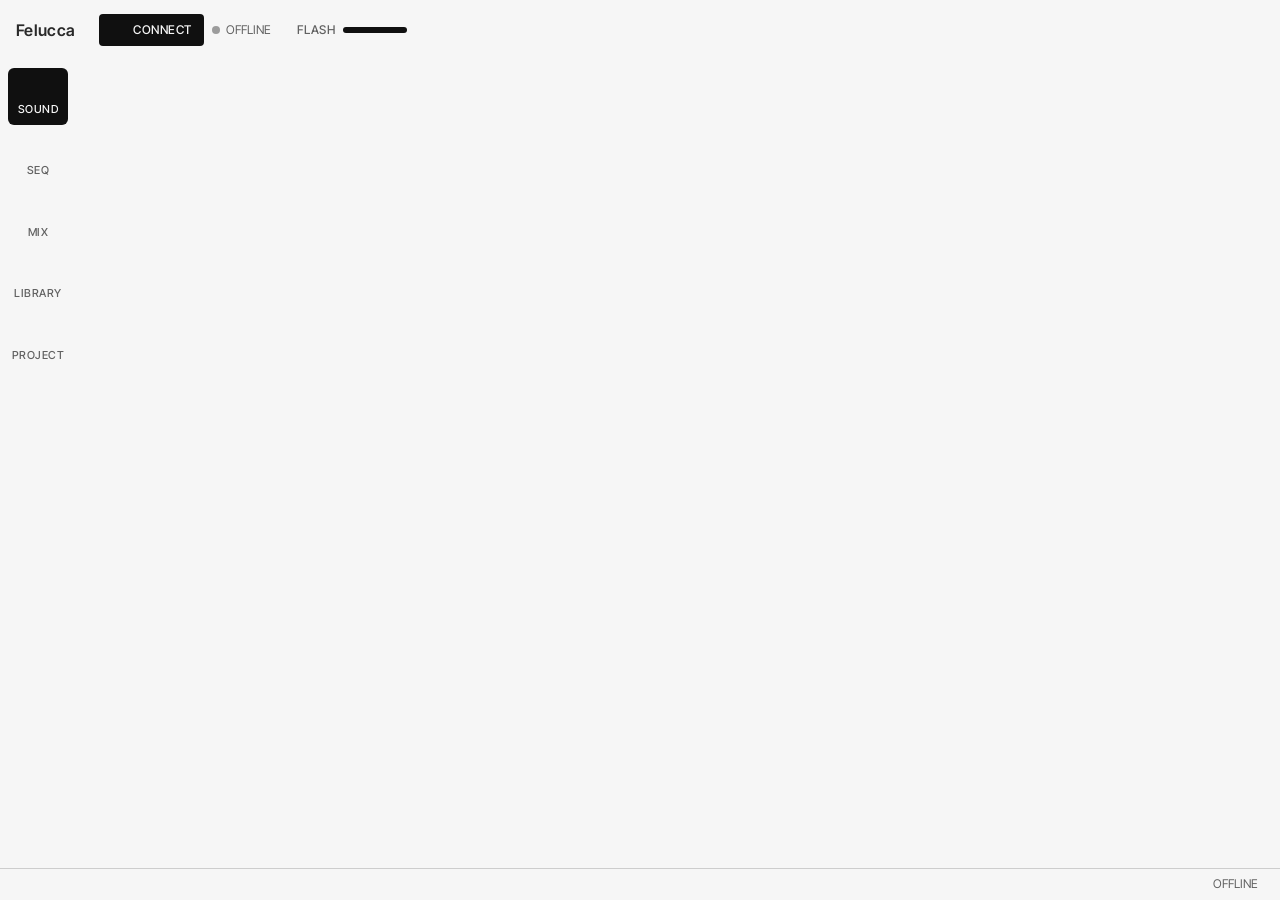
==== app/index.html @ 8b8f18e9 "Felucca Web App: the installer and the editor" ====
<!doctype html>
<!-- SPDX-License-Identifier: GPL-3.0-only
     Copyright (C) 2026 Leo Kuroshita (@kurogedelic), Hügelton Instruments -->
<!-- Felucca editor. ?mock=1: a simulated device (&legacy=1: firmware without live sync). -->
<html lang="en">
<head>
<meta charset="utf-8">
<meta name="viewport" content="width=device-width, initial-scale=1">
<title>Felucca Editor</title>
<link rel="icon" href="data:,">
<link rel="stylesheet" href="tokens.css">
<link rel="stylesheet" href="app.css">
</head>
<body>
<div class="app">
  <header class="top">
    <span class="brand">Felucca</span>
    <div class="conn">
      <button type="button" class="btn primary" id="connect"><span data-i="port_usb_c"></span><span data-t="connect"></span></button>
      <span class="state" id="state"><span class="dot" id="state-dot"></span><span id="state-t"></span></span>
    </div>
    <button type="button" class="store" id="store" aria-haspopup="dialog" hidden>
      <span class="lbl" data-t="flash"></span><span class="bar" aria-hidden="true"><i id="store-bar"></i></span><span id="store-t"></span>
    </button>
    <div class="tracks" role="radiogroup" id="tracks"></div>
    <div class="tools">
      <button type="button" class="iconbtn" id="theme"><span data-i="symbol_eye"></span></button>
      <button type="button" class="iconbtn" id="settings" aria-pressed="false"><span data-i="symbol_cog"></span></button>
    </div>
  </header>

  <nav class="rail" role="tablist" id="rail"></nav>

  <main>
    <section class="screen" id="s-sound" role="tabpanel" aria-labelledby="t-sound"></section>
    <section class="screen" id="s-seq" role="tabpanel" aria-labelledby="t-seq" hidden></section>
    <section class="screen" id="s-mix" role="tabpanel" aria-labelledby="t-mix" hidden></section>
    <section class="screen" id="s-library" role="tabpanel" aria-labelledby="t-library" hidden></section>
    <section class="screen" id="s-project" role="tabpanel" aria-labelledby="t-project" hidden></section>
    <section class="screen" id="s-settings" role="tabpanel" hidden></section>
    <!-- Felucca-mirror (v1.5): the device's screen, hidden until a firmware offers it -->
    <aside class="device-panel" id="device-panel" hidden><canvas id="mirror" width="240" height="240"></canvas></aside>
  </main>

  <footer class="help">
    <span class="grow" id="help" aria-live="polite"></span>
    <button type="button" class="msg" id="msgs"><span data-i="symbol_info_o"></span><span id="msg-t"></span></button>
  </footer>
</div>

<dialog id="confirm" aria-labelledby="cf-t">
  <h3 id="cf-t"></h3>
  <div class="acts"><button type="button" class="btn" id="cf-no" data-t="no"></button><button type="button" class="btn primary" id="cf-yes" data-t="yes"></button></div>
</dialog>
<dialog id="ask" aria-labelledby="ak-t">
  <h3 id="ak-t"></h3>
  <form method="dialog" id="ak-f"><input class="text wide" id="ak-v" type="text" spellcheck="false" maxlength="32" aria-labelledby="ak-t">
  <div class="acts"><button type="button" class="btn" id="ak-no" data-t="cancel"></button><button type="submit" class="btn primary" id="ak-yes" data-t="ok"></button></div></form>
</dialog>
<dialog id="storage" aria-labelledby="sg-t">
  <h3 id="sg-t" data-t="flash"></h3>
  <div class="st-rows" id="sg-rows"></div>
  <div class="acts"><button type="button" class="btn" id="sg-x" data-t="close"></button></div>
</dialog>
<dialog id="log" aria-labelledby="lg-t">
  <h3 id="lg-t" data-t="messages"></h3>
  <ul class="log" id="log-list" aria-live="polite"></ul>
  <div class="acts"><button type="button" class="btn" id="lg-x" data-t="close"></button></div>
</dialog>
<script type="module" src="src/main.js"></script>
</body>
</html>
---- app/tokens.css ----
/* SPDX-License-Identifier: GPL-3.0-only
 * Copyright (C) 2026 Leo Kuroshita (@kurogedelic), Hügelton Instruments */
/* generated by felucca/web/gen_tokens.py from tools/gen_ui_palettes.py (GREY / LIGHT): do not edit */
:root {
  --bg: #080808;
  --surf: #202020;
  --text: #cdcdcd;
  --theme: #eeeeee;
  --accent: #ffffff;
  --mid: #949494;
  --dim: #5a5a5a;
  --line: #292929;
  --sel: #bdbdbd;
  --tint: #202020;
  --raise: #393939;
  --key: #a4a4a4;
  --ink: #080808;
  --rec: #ffffff;
  color-scheme: dark;
}
@media (prefers-color-scheme: light) {
  :root:not([data-theme="dark"]) {
    --bg: #f6f6f6;
    --surf: #e6e6e6;
    --text: #292929;
    --theme: #101010;
    --accent: #000000;
    --mid: #626262;
    --dim: #9c9c9c;
    --line: #cdcdcd;
    --sel: #414141;
    --tint: #dedede;
    --raise: #cdcdcd;
    --key: #525252;
    --ink: #f6f6f6;
    --rec: #000000;
    color-scheme: light;
  }
}
:root[data-theme="light"] {
  --bg: #f6f6f6;
  --surf: #e6e6e6;
  --text: #292929;
  --theme: #101010;
  --accent: #000000;
  --mid: #626262;
  --dim: #9c9c9c;
  --line: #cdcdcd;
  --sel: #414141;
  --tint: #dedede;
  --raise: #cdcdcd;
  --key: #525252;
  --ink: #f6f6f6;
  --rec: #000000;
  color-scheme: light;
}
:root[data-theme="dark"] {
  --bg: #080808;
  --surf: #202020;
  --text: #cdcdcd;
  --theme: #eeeeee;
  --accent: #ffffff;
  --mid: #949494;
  --dim: #5a5a5a;
  --line: #292929;
  --sel: #bdbdbd;
  --tint: #202020;
  --raise: #393939;
  --key: #a4a4a4;
  --ink: #080808;
  --rec: #ffffff;
  color-scheme: dark;
}
---- app/app.css ----
/* SPDX-License-Identifier: GPL-3.0-only
 * Copyright (C) 2026 Leo Kuroshita (@kurogedelic), Hügelton Instruments */
/* Felucca editor: layout and parts. Colours only from tokens.css (the device's palettes, gen_tokens.py). */
@font-face { font-family: "Inter Tight"; src: url("fonts/InterTight-subset.ttf") format("truetype"); font-weight: 100 900; font-display: swap; }
@font-face { font-family: "Fukiai"; src: url("fonts/fukiai.ttf") format("truetype"); font-display: block; }

:root { --k: 1; --r: 6px; --r-s: 4px; --gap: 12px; --rail: 76px; --bar: 32px; --nav: 56px; }
html { font-size: calc(16px * var(--k)); }
* { box-sizing: border-box; }
body {
  margin: 0; background: var(--bg); color: var(--text);
  font: 400 .875rem/1.4 "Inter Tight", "Hiragino Sans", "Noto Sans JP", system-ui, sans-serif;
  font-feature-settings: "tnum"; -webkit-font-smoothing: antialiased;
}
button, input, select { font: inherit; color: inherit; }
html:not(.fk) .ic { visibility: hidden; }
.ic { font-family: "Fukiai"; font-weight: 400; font-style: normal; line-height: 1; display: inline-block; width: 1em; text-align: center; speak: never; }
.lbl { font-size: .75rem; font-weight: 500; letter-spacing: .04em; text-transform: uppercase; color: var(--mid); }
:focus-visible { outline: 2px solid var(--accent); outline-offset: 2px; }
@media (prefers-reduced-motion: reduce) { * { transition: none !important; } }

/* ---- shell ---- */
.app { display: grid; grid-template-columns: var(--rail) minmax(0, 1fr); grid-template-rows: auto 1fr var(--bar); min-height: 100vh; }
.top { grid-column: 1 / -1; display: flex; align-items: center; gap: 16px; padding: 10px 16px; position: sticky; top: 0; z-index: 5; background: var(--bg); }
.brand { font-size: 1rem; font-weight: 600; letter-spacing: .02em; color: var(--text); margin-right: 8px; }
.conn { display: flex; align-items: center; gap: 8px; }
.btn { display: inline-flex; align-items: center; gap: 6px; min-height: 32px; padding: 0 12px; border: 0; border-radius: var(--r-s); background: var(--raise); color: var(--text); cursor: pointer; font-size: .75rem; font-weight: 500; letter-spacing: .04em; text-transform: uppercase; }
.btn:hover { background: var(--key); color: var(--ink); }
.btn.primary { background: var(--theme); color: var(--ink); }
.btn .ic { font-size: 1rem; }
.state { display: flex; align-items: center; gap: 6px; color: var(--mid); font-size: .75rem; }
.dot { width: 8px; height: 8px; border-radius: 50%; background: var(--theme); }
.tracks { display: flex; gap: 4px; margin-left: auto; }
.store { display: flex; align-items: center; gap: 8px; min-height: 32px; padding: 0 10px; border: 0; border-radius: var(--r-s); background: transparent; cursor: pointer; color: var(--text); font-size: .8125rem; }
.store:hover { background: var(--surf); }
.store .bar { width: 64px; height: 6px; border-radius: 3px; background: var(--raise); overflow: hidden; display: block; }
.store .bar i { display: block; height: 100%; background: var(--theme); }
.store.low .bar i { background: var(--accent); }
.st-rows { display: grid; gap: 10px; margin: 0 0 16px; }
.st-row { display: grid; grid-template-columns: 1fr auto; gap: 4px 12px; align-items: center; }
.st-row .meter { grid-column: 1 / -1; }
.st-row span:nth-child(2) { color: var(--theme); font-weight: 500; }
.trk { width: 44px; height: 44px; border: 0; border-radius: var(--r-s); background: transparent; cursor: pointer; display: grid; place-items: center; padding: 0; }
.cush { width: 28px; height: 28px; border-radius: 7px; background: var(--mid); color: var(--bg); display: grid; place-items: center; font-size: 1rem; font-weight: 600; line-height: 1; }
.trk:hover .cush { background: var(--text); }
.trk[aria-checked="true"] .cush { background: var(--accent); }
.tools { display: flex; gap: 4px; }
.iconbtn { width: 40px; height: 40px; border: 0; border-radius: var(--r-s); background: transparent; color: var(--mid); cursor: pointer; font-size: 1.25rem; display: grid; place-items: center; }
.iconbtn:hover { color: var(--text); background: var(--surf); }
.iconbtn[aria-pressed="true"] { background: var(--theme); color: var(--ink); }

nav.rail { grid-row: 2; display: flex; flex-direction: column; gap: 4px; padding: 8px; position: sticky; top: 60px; align-self: start; }
.place { display: flex; flex-direction: column; align-items: center; gap: 4px; padding: 10px 0 8px; border: 0; border-radius: var(--r); background: transparent; color: var(--mid); cursor: pointer; }
.place .ic { font-size: 1.25rem; }
.place span:last-child { font-size: .6875rem; font-weight: 500; letter-spacing: .04em; }
.place:hover { color: var(--text); }
.place[aria-selected="true"] { background: var(--theme); color: var(--ink); }

main { grid-row: 2; padding: 4px 16px 24px 4px; min-width: 0; }
.screen[hidden] { display: none; }
.grid { display: grid; grid-template-columns: repeat(auto-fill, minmax(min(100%, 300px), 1fr)); gap: var(--gap); align-items: start; }
.card { background: var(--surf); border-radius: var(--r); padding: 12px; min-width: 0; }
.card h2 { display: flex; align-items: center; gap: 8px; margin: 0 0 10px; font-size: .75rem; font-weight: 600; letter-spacing: .06em; text-transform: uppercase; color: var(--mid); }
.card h2 .ic { font-size: 1rem; }
.card h2 .aside { margin-left: auto; font-weight: 500; color: var(--mid); letter-spacing: .04em; }
.wide { grid-column: 1 / -1; }

/* ---- the gauge row: value left, label right, fill from the left (one parameter = one row) ---- */
.rows { display: flex; flex-direction: column; gap: 4px; }
.gauge { position: relative; height: 34px; border-radius: var(--r-s); background: var(--bg); overflow: hidden; --p: 50%; }
.gauge .fill { position: absolute; inset: 0 auto 0 0; width: var(--p); background: color-mix(in srgb, var(--theme) 14%, var(--bg)); border-right: 2px solid var(--theme); pointer-events: none; }
.gauge.bip .fill { left: min(50%, var(--p)); width: calc(max(50%, var(--p)) - min(50%, var(--p))); border-right: 0; }
.gauge.bip::after { content: ""; position: absolute; left: 50%; top: 6px; bottom: 6px; width: 1px; background: var(--dim); pointer-events: none; }
.gauge .v { position: absolute; left: 10px; top: 0; bottom: 0; display: flex; align-items: center; gap: 3px; font-size: 1rem; font-weight: 500; color: var(--theme); pointer-events: none; }
.gauge .v small { font-size: .75rem; font-weight: 400; color: var(--mid); }
.gauge .l { position: absolute; right: 10px; top: 0; bottom: 0; display: flex; align-items: center; gap: 6px; pointer-events: none; }
.gauge .l .ic { font-size: .875rem; color: var(--mid); }
.gauge input { position: absolute; inset: 0; width: 100%; height: 100%; margin: 0; opacity: 0; cursor: ew-resize; }
.gauge:has(input:focus-visible) { outline: 2px solid var(--accent); outline-offset: 1px; }
.gauge.hot .fill { border-right-color: var(--accent); }
.gauge.hot .v, .gauge.hot .l .lbl, .gauge.hot .l .ic { color: var(--accent); }
.gauge.off .v { color: var(--dim); }

/* enumerations: a row of cells, the chosen one filled */
.cells { display: grid; grid-auto-flow: column; grid-auto-columns: 1fr; gap: 2px; padding: 2px; background: var(--bg); border-radius: var(--r-s); }
.cell { min-height: 30px; border: 0; border-radius: 3px; background: transparent; color: var(--mid); cursor: pointer; font-size: .75rem; font-weight: 500; letter-spacing: .04em; display: flex; align-items: center; justify-content: center; gap: 4px; }
.cell .ic { font-size: 1rem; }
.cell:hover { color: var(--text); }
.cell[aria-checked="true"] { background: var(--theme); color: var(--ink); }
.enum { display: grid; gap: 4px; }
.enum .lbl { display: flex; justify-content: space-between; }

/* visualisations: drawn with the engine's own maths on the device; here SVG on BG */
.viz { display: block; width: 100%; height: 88px; background: var(--bg); border-radius: var(--r-s); margin-bottom: 8px; }
.viz .base { stroke: var(--raise); stroke-width: 1; }
.viz .curve { fill: none; stroke: var(--theme); stroke-width: 2; stroke-linejoin: round; }
.viz .area { fill: color-mix(in srgb, var(--theme) 10%, transparent); }
.viz .knee { fill: var(--accent); }

/* ---- SOUND: the voice header ---- */
.voice { display: grid; grid-template-columns: auto 1fr auto; gap: 16px; align-items: center; }
.voice .eng { font-size: 2.5rem; color: var(--theme); width: 56px; height: 56px; display: grid; place-items: center; background: var(--bg); border-radius: var(--r); }
.voice .name { font-size: 1.75rem; font-weight: 600; line-height: 1.1; color: var(--text); }
.voice .meta { display: flex; gap: 12px; align-items: center; margin-top: 4px; }
.voice .meta b { font-weight: 500; color: var(--theme); }
.voice .acts { display: flex; gap: 6px; flex-wrap: wrap; justify-content: flex-end; }
.pages { margin-bottom: 8px; }

/* ---- SEQ ---- */
.steps { display: grid; grid-template-columns: repeat(16, 1fr); gap: 4px; }
.step { position: relative; aspect-ratio: 3 / 4; min-height: 44px; border: 0; border-radius: var(--r-s); background: var(--bg); color: var(--dim); cursor: pointer; display: flex; flex-direction: column; justify-content: flex-end; align-items: center; padding: 0 0 6px; font-size: .6875rem; font-weight: 500; }
.step:nth-child(4n+1)::before { content: ""; position: absolute; top: 4px; left: 50%; width: 4px; height: 4px; margin-left: -2px; border-radius: 50%; background: var(--dim); }
.step.on { background: var(--theme); color: var(--ink); }
.step.on.acc { background: var(--accent); }
.step.tie { background: color-mix(in srgb, var(--theme) 45%, var(--bg)); color: var(--ink); }
.step.play { box-shadow: inset 0 -3px 0 var(--text); }
.step[aria-current="true"] { outline: 2px solid var(--accent); outline-offset: 2px; }
.step .acc-m { position: absolute; top: 4px; right: 5px; font-size: .625rem; }
.bankbar { display: flex; gap: 8px; align-items: center; margin-bottom: 10px; }
.bankbar .cells { width: 220px; }
.lanes { display: grid; grid-template-columns: 52px repeat(16, 1fr); gap: 3px 4px; align-items: center; }
.lane-n { font-size: .6875rem; font-weight: 500; letter-spacing: .04em; color: var(--mid); }
.lane-n.sel { color: var(--accent); }
.hit { height: 22px; border: 0; border-radius: 3px; background: var(--bg); cursor: pointer; padding: 0; position: relative; }
.hit::after { content: ""; position: absolute; left: 50%; top: 50%; width: 3px; height: 3px; margin: -1.5px; border-radius: 50%; background: var(--dim); }
.hit.beat::after { background: var(--mid); }
.hit.on { background: var(--theme); }
.hit.on.acc { background: var(--accent); }
.hit.on::after { display: none; }
.lanes .ph { height: 3px; border-radius: 2px; }
.lanes .ph.at { background: var(--text); }

/* ---- MIX: four strips, as on the device ---- */
.mixer { display: grid; grid-template-columns: repeat(4, 1fr); gap: var(--gap); }
.strip { background: var(--surf); border-radius: var(--r); padding: 12px; display: grid; grid-template-rows: auto auto 1fr auto auto; gap: 10px; justify-items: center; min-width: 0; }
.strip .cush { width: 36px; height: 36px; border-radius: 9px; font-size: 1.25rem; }
.strip.sel .cush { background: var(--accent); }
.strip .snd { font-size: .75rem; color: var(--mid); text-align: center; max-width: 100%; overflow: hidden; text-overflow: ellipsis; white-space: nowrap; }
.strip.sel .snd { color: var(--text); }
.fader { position: relative; width: 44px; height: 200px; --p: 70%; }
.fader .slot { position: absolute; left: 50%; top: 0; bottom: 0; width: 6px; margin-left: -3px; border-radius: 3px; background: var(--raise); }
.fader .lvl { position: absolute; left: 50%; bottom: 0; width: 6px; margin-left: -3px; height: var(--p); border-radius: 3px; background: var(--theme); }
.fader .cap { position: absolute; left: 50%; bottom: calc(var(--p) - 5px); width: 28px; height: 10px; margin-left: -14px; border-radius: 5px; background: var(--text); }
.strip.sel .fader .cap { background: var(--accent); }
.strip.muted .fader .lvl, .strip.muted .fader .cap { background: var(--dim); }
.fader input { position: absolute; inset: 0; opacity: 0; writing-mode: vertical-lr; direction: rtl; width: 100%; height: 100%; margin: 0; cursor: ns-resize; }
.fader:has(input:focus-visible) { outline: 2px solid var(--accent); outline-offset: 4px; border-radius: 4px; }
.strip .lv { font-size: 1rem; font-weight: 500; color: var(--theme); }
.chip { min-height: 28px; padding: 0 10px; border: 0; border-radius: var(--r-s); background: var(--raise); color: var(--text); cursor: pointer; font-size: .6875rem; font-weight: 600; letter-spacing: .06em; }
.chip[aria-pressed="true"] { background: var(--text); color: var(--ink); }
.chip.rec { background: var(--rec); color: var(--ink); cursor: default; }
.strip .gauge { width: 100%; height: 30px; }

/* ---- lists (LIBRARY, PROJECT) ---- */
.list { display: flex; flex-direction: column; gap: 2px; margin: 0; padding: 0; list-style: none; }
.item { display: grid; grid-template-columns: 52px 1fr auto; align-items: center; gap: 8px; min-height: 36px; padding: 0 10px; border-radius: var(--r-s); cursor: pointer; }
.item:hover { background: var(--raise); }
.item[aria-selected="true"] { background: var(--theme); color: var(--ink); }
.item[aria-selected="true"] .tag, .item[aria-selected="true"] .star { color: var(--ink); }
.item .tag { font-size: .6875rem; font-weight: 500; letter-spacing: .04em; color: var(--mid); }
.item .star { color: var(--accent); }
.search { width: 100%; min-height: 36px; padding: 0 10px; border: 0; border-radius: var(--r-s); background: var(--bg); color: var(--text); margin-bottom: 8px; }
.search::placeholder { color: var(--mid); }
.slots { display: grid; grid-template-columns: repeat(4, 1fr); gap: 8px; }
.slot { background: var(--bg); border-radius: var(--r-s); padding: 12px; display: grid; gap: 8px; }
.slot .big { font-size: 1.75rem; font-weight: 600; color: var(--theme); }
.slot.empty .big { color: var(--mid); font-weight: 400; }
.slot .acts { display: flex; gap: 4px; }
.kv { display: grid; grid-template-columns: auto 1fr; gap: 6px 16px; margin: 0; }
.kv dt { font-size: .75rem; font-weight: 500; letter-spacing: .04em; text-transform: uppercase; color: var(--mid); }
.kv dd { margin: 0; color: var(--text); }
.wave { display: block; width: 100%; height: 72px; background: var(--bg); border-radius: var(--r-s); }
.wave .w { fill: var(--theme); }
.wave .out { fill: color-mix(in srgb, var(--bg) 65%, transparent); }
.wave .h { fill: var(--accent); }
.meter { height: 6px; border-radius: 3px; background: var(--raise); overflow: hidden; }
.meter i { display: block; height: 100%; width: 62%; background: var(--theme); }

/* ---- help bar (one line, bottom) and the message log ---- */
.help { grid-column: 1 / -1; grid-row: 3; position: sticky; bottom: 0; display: flex; align-items: center; gap: 12px; padding: 0 16px; background: var(--bg); border-top: 1px solid var(--line); font-size: .75rem; color: var(--mid); z-index: 5; }
.help b { color: var(--text); font-weight: 500; letter-spacing: .04em; text-transform: uppercase; }
.help .msg { margin-left: auto; display: flex; align-items: center; gap: 6px; border: 0; background: transparent; cursor: pointer; color: var(--mid); font-size: .75rem; }
.help .msg:hover { color: var(--text); }
.help .grow { overflow: hidden; text-overflow: ellipsis; white-space: nowrap; }

dialog { border: 0; border-radius: var(--r); background: var(--surf); color: var(--text); padding: 20px; max-width: min(420px, calc(100vw - 32px)); }
dialog::backdrop { background: color-mix(in srgb, var(--bg) 70%, transparent); }
dialog h3 { margin: 0 0 18px; font-size: 1rem; font-weight: 600; letter-spacing: .02em; }
dialog p { margin: 0 0 18px; color: var(--mid); }
dialog .acts { display: flex; gap: 8px; justify-content: flex-end; }
.log { margin: 0; padding: 0; list-style: none; display: grid; gap: 6px; font-size: .8125rem; max-height: 50vh; overflow: auto; }
.log li { display: grid; grid-template-columns: 56px 1fr; gap: 8px; }
.log time { color: var(--mid); }
.log .warn { color: var(--accent); }

/* ---- narrow ---- */
@media (max-width: 900px) {
  .mixer { grid-template-columns: repeat(2, 1fr); }
  .slots { grid-template-columns: repeat(2, 1fr); }
}
@media (max-width: 640px) {
  .app { grid-template-columns: minmax(0, 1fr); grid-template-rows: auto 1fr var(--bar); padding-bottom: calc(var(--nav) + env(safe-area-inset-bottom)); }
  .top { flex-wrap: wrap; gap: 8px; padding: 8px 12px; }
  .top .state { display: none; }
  .brand { display: none; }
  .tools .iconbtn { width: 36px; }
  .store { padding: 0 4px; margin-left: auto; }
  .store .lbl { display: none; }
  .store .bar { width: 40px; }
  .tracks { order: 3; flex: 1 0 100%; min-width: 0; margin: 0; }
  .trk { flex: 1; min-width: 0; }
  nav.rail { position: fixed; left: 0; right: 0; bottom: 0; top: auto; height: calc(var(--nav) + env(safe-area-inset-bottom)); flex-direction: row; gap: 2px; padding: 4px 6px env(safe-area-inset-bottom); background: var(--bg); border-top: 1px solid var(--line); z-index: 6; }
  .place { flex: 1; min-width: 0; padding: 6px 0; }
  .place span:last-child { font-size: .625rem; }
  main { grid-row: 2; padding: 4px 12px 16px; }
  .help { grid-row: 3; bottom: calc(var(--nav) + env(safe-area-inset-bottom)); padding: 0 12px; }
  .help .msg { display: none; }
  .voice { grid-template-columns: auto 1fr; }
  .voice .acts { grid-column: 1 / -1; justify-content: flex-start; }
  .steps { grid-template-columns: repeat(8, 1fr); }
  .lanes.n8 { grid-template-columns: 44px repeat(8, minmax(0, 1fr)); gap: 4px; }
  .lanes .lane-n { font-size: .625rem; }
  .hit { height: 32px; }
  .steps-mini.n8 { grid-template-columns: repeat(8, 1fr); }
  .mixer { gap: 8px; }
  .fader { height: 150px; }
}

/* ---- the app (beyond the preview) ---- */
.dot.off { background: var(--dim); }
.msg.warn, .msg.warn .ic { color: var(--accent); }
.voice .eng { font-size: 2.5rem; }
.voice .who { min-width: 0; }
.voice .name { overflow: hidden; text-overflow: ellipsis; white-space: nowrap; }
.voice .meta { flex-wrap: wrap; }
.pick { position: relative; display: inline-flex; align-items: center; gap: 6px; min-height: 32px; padding: 0 8px; margin-left: -8px; border-radius: var(--r-s); cursor: pointer; }
.pick:hover { background: var(--raise); }
.pick:has(select:focus-visible) { outline: 2px solid var(--accent); outline-offset: 1px; }
.pick select, .gauge.choice select { position: absolute; inset: 0; width: 100%; height: 100%; opacity: 0; cursor: pointer; font-size: 1rem; }
.gauge.choice:has(select:focus-visible) { outline: 2px solid var(--accent); outline-offset: 1px; }
.gauge.choice::after { content: ""; position: absolute; right: 0; top: 0; bottom: 0; width: 3px; background: var(--raise); pointer-events: none; }
.gauge.pulse .fill { animation: pulse .5s ease-out; }
.gauge.choice.pulse { animation: pulse-bg .5s ease-out; }
@keyframes pulse { from { border-right-color: var(--accent); background: color-mix(in srgb, var(--accent) 22%, var(--bg)); } }
@keyframes pulse-bg { from { background: color-mix(in srgb, var(--accent) 22%, var(--bg)); } }
@media (prefers-reduced-motion: reduce) { .gauge.pulse .fill, .gauge.choice.pulse { animation: none; } }
.modrow { display: grid; grid-template-columns: 20px 1fr 1fr; gap: 4px; align-items: center; }
.modrow .n { font-size: .75rem; font-weight: 600; color: var(--mid); text-align: center; }
.modrow > :nth-child(4) { grid-column: 2 / -1; }
.links { display: flex; flex-wrap: wrap; gap: 6px; margin-top: 12px; }
.links .btn { text-decoration: none; }
.enum + .enum { margin-top: 8px; }
.enum { display: grid; gap: 4px; }
.device-panel canvas { width: 480px; height: 480px; image-rendering: pixelated; }

/* ---- SEQ ---- */
.bankbar { flex-wrap: wrap; }
.bankbar .banks .cells { width: auto; min-width: 200px; }
.bankbar .mode .cells { width: 120px; }
.bankbar .spacer { flex: 1; }
.step { justify-content: space-between; padding: 5px 0 6px; }
.step .k { font-size: .625rem; font-weight: 500; color: var(--mid); }
.step.on .k, .step.tie .k { color: var(--ink); }
.step .x { font-size: .75rem; font-weight: 600; }
.step .ch { position: absolute; top: 18px; left: 0; right: 0; text-align: center; font-size: .5625rem; font-weight: 500; }
.step .sl { position: absolute; bottom: 1px; right: 4px; font-size: .75rem; }
.step.out { opacity: .45; }
.step:nth-child(4n+1)::before { display: none; }
.step[aria-current="true"]:not(:focus-visible) { outline: 2px solid var(--text); outline-offset: 2px; }
.lanes .col { font-size: .625rem; font-weight: 500; color: var(--mid); text-align: center; }
.lanes .col.at { color: var(--accent); }
.hit.out { opacity: .45; }
.hit.cur:not(.on) { background: var(--raise); }
.field { display: grid; gap: 4px; }
input.text { min-height: 34px; padding: 0 10px; border: 0; border-radius: var(--r-s); background: var(--bg); color: var(--theme); font-size: 1rem; font-weight: 500; letter-spacing: .02em; }
input.text::placeholder { color: var(--mid); }
input.text.bad { box-shadow: inset 0 -2px 0 var(--accent); }
.chips { display: flex; gap: 4px; }
.chips .chip { flex: 1; min-height: 34px; }
.evrow { display: grid; grid-template-columns: 1fr auto; gap: 4px; align-items: center; }
.addrow { display: grid; grid-template-columns: 1fr auto; gap: 6px; align-items: center; }
.pick.sel { margin: 0; min-height: 34px; background: var(--bg); padding: 0 10px; }
.steps-mini { display: grid; grid-template-columns: repeat(16, 1fr); gap: 3px; }
.steps-mini span { height: 6px; border-radius: 2px; background: var(--raise); }
.steps-mini span.on { background: var(--theme); }
.steps-mini span.at { outline: 1px solid var(--accent); outline-offset: 1px; }
.card .acts { display: flex; gap: 6px; justify-content: flex-end; }

/* ---- MIX ---- */
.strip { grid-template-rows: auto auto 1fr auto auto auto auto; }
.strip .head { display: flex; align-items: center; gap: 6px; min-height: 44px; }
.cushbtn { border: 0; padding: 4px; background: transparent; border-radius: var(--r-s); cursor: pointer; }
.cushbtn:hover .cush { background: var(--text); }
.strip.sel .cushbtn .cush { background: var(--accent); }
.strip .lv { display: flex; align-items: baseline; gap: 3px; }
.strip .lv small { font-size: .75rem; font-weight: 400; color: var(--mid); }
.strip > .chip { display: inline-flex; align-items: center; gap: 4px; min-height: 32px; }
.strip .gauge { width: 100%; }
.strip .gauge .l .lbl { font-size: .6875rem; }
.strip.muted .snd { color: var(--dim); }

/* ---- LIBRARY ---- */
.list { max-height: 420px; overflow: auto; }
.item { grid-template-columns: 56px minmax(0, 1fr) auto; }
.item .nm { display: flex; align-items: center; gap: 6px; min-width: 0; overflow: hidden; text-overflow: ellipsis; white-space: nowrap; }
.item .nm .ic { color: var(--mid); }
.item[aria-selected="true"] .nm .ic { color: var(--ink); }
.item.dim .nm { color: var(--mid); }
.item.over, .droplist.over { outline: 2px dashed var(--accent); outline-offset: -2px; }
.item:focus-visible { outline: 2px solid var(--accent); outline-offset: -2px; }
.rowacts { display: flex; gap: 2px; }
.iconbtn.sm { width: 32px; height: 32px; font-size: 1rem; }
.item[aria-selected="true"] .iconbtn { color: var(--ink); }
.star.on { color: var(--accent); }
.filters { display: grid; grid-template-columns: repeat(3, minmax(0, 1fr)); gap: 4px; margin-bottom: 8px; }
.filters .pick b { overflow: hidden; text-overflow: ellipsis; white-space: nowrap; }
.card > .enum { margin-bottom: 8px; }
.acts.wrap { flex-wrap: wrap; justify-content: flex-start; margin-top: 8px; }
input.text.wide { width: 100%; margin-bottom: 16px; }

/* ---- SAMPLES ---- */
.subtabs { max-width: 320px; margin-bottom: var(--gap); }
.grid.samples { grid-template-columns: repeat(auto-fill, minmax(min(100%, 420px), 1fr)); }
.slothead { display: flex; align-items: center; gap: 10px; margin-bottom: 8px; }
.slothead b { color: var(--theme); font-weight: 600; font-size: 1rem; }
.slothead .btn { margin-left: auto; }
.btn.sm { min-height: 32px; padding: 0 10px; }
.draft { display: grid; gap: 8px; margin-top: 12px; }
.drafthead { display: flex; align-items: center; gap: 10px; flex-wrap: wrap; }
.lbl.over { color: var(--accent); }
.reclevel { width: 80px; height: 6px; border-radius: 3px; background: var(--raise); overflow: hidden; }
.reclevel i { display: block; height: 100%; width: 0; background: var(--rec); }
.btn.recon { background: var(--rec); color: var(--ink); }
.zone { display: grid; gap: 6px; padding: 8px; background: var(--bg); border-radius: var(--r-s); }
.zhead { display: flex; align-items: center; gap: 10px; flex-wrap: wrap; }
.zhead .nm { font-weight: 500; overflow: hidden; text-overflow: ellipsis; white-space: nowrap; max-width: 12em; }
.zhead .rowacts { margin-left: auto; }
.field.sm { display: inline-flex; align-items: center; gap: 6px; }
input.text.root { width: 4.5em; min-height: 32px; }
input.text.num { width: 6.5em; min-height: 32px; background: var(--surf); }
.trim { display: block; width: 100%; height: 72px; border-radius: 3px; touch-action: none; cursor: ew-resize; }
.trimnums { display: flex; gap: 12px; flex-wrap: wrap; }
.zone input.text { background: var(--surf); }
.card.over { outline: 2px dashed var(--accent); outline-offset: -2px; }

/* ---- PROJECT ---- */
.songrow { display: grid; grid-template-columns: 20px minmax(0, 1fr) minmax(0, 1fr) auto; gap: 6px; align-items: center; }
.songrow .n { font-size: .75rem; font-weight: 600; color: var(--mid); text-align: center; }
.songrow.at .n { color: var(--accent); }
.songrow.at .pick b { color: var(--accent); }
.slot .acts { flex-wrap: wrap; }
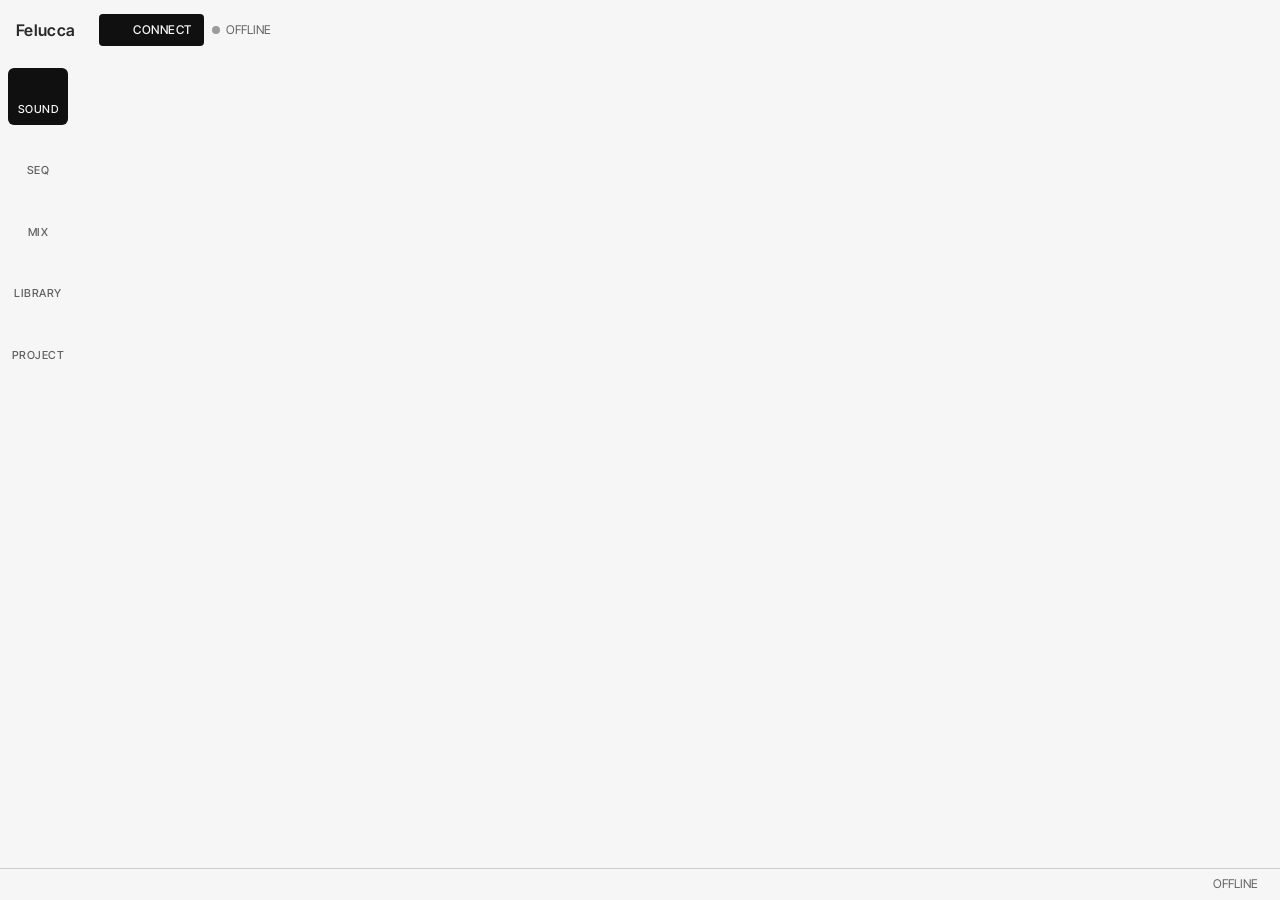
==== commit 1beec02b: "Editor: the mixer's level as a gauge row stood up; installer and classic editor links, the FM-1 note" ====
--- a/app/index.html
+++ b/app/index.html
@@ -24,6 +24,7 @@
     </button>
     <div class="tracks" role="radiogroup" id="tracks"></div>
     <div class="tools">
+      <a class="iconbtn" id="installer" href="../installer/"><span data-i="symbol_upload"></span></a>
       <button type="button" class="iconbtn" id="theme"><span data-i="symbol_eye"></span></button>
       <button type="button" class="iconbtn" id="settings" aria-pressed="false"><span data-i="symbol_cog"></span></button>
     </div>
--- a/app/app.css
+++ b/app/app.css
@@ -7,6 +7,7 @@
 :root { --k: 1; --r: 6px; --r-s: 4px; --gap: 12px; --rail: 76px; --bar: 32px; --nav: 56px; }
 html { font-size: calc(16px * var(--k)); }
 * { box-sizing: border-box; }
+[hidden] { display: none !important; }      /* (over any display a class sets) */
 body {
   margin: 0; background: var(--bg); color: var(--text);
   font: 400 .875rem/1.4 "Inter Tight", "Hiragino Sans", "Noto Sans JP", system-ui, sans-serif;
@@ -137,14 +138,6 @@
 .strip.sel .cush { background: var(--accent); }
 .strip .snd { font-size: .75rem; color: var(--mid); text-align: center; max-width: 100%; overflow: hidden; text-overflow: ellipsis; white-space: nowrap; }
 .strip.sel .snd { color: var(--text); }
-.fader { position: relative; width: 44px; height: 200px; --p: 70%; }
-.fader .slot { position: absolute; left: 50%; top: 0; bottom: 0; width: 6px; margin-left: -3px; border-radius: 3px; background: var(--raise); }
-.fader .lvl { position: absolute; left: 50%; bottom: 0; width: 6px; margin-left: -3px; height: var(--p); border-radius: 3px; background: var(--theme); }
-.fader .cap { position: absolute; left: 50%; bottom: calc(var(--p) - 5px); width: 28px; height: 10px; margin-left: -14px; border-radius: 5px; background: var(--text); }
-.strip.sel .fader .cap { background: var(--accent); }
-.strip.muted .fader .lvl, .strip.muted .fader .cap { background: var(--dim); }
-.fader input { position: absolute; inset: 0; opacity: 0; writing-mode: vertical-lr; direction: rtl; width: 100%; height: 100%; margin: 0; cursor: ns-resize; }
-.fader:has(input:focus-visible) { outline: 2px solid var(--accent); outline-offset: 4px; border-radius: 4px; }
 .strip .lv { font-size: 1rem; font-weight: 500; color: var(--theme); }
 .chip { min-height: 28px; padding: 0 10px; border: 0; border-radius: var(--r-s); background: var(--raise); color: var(--text); cursor: pointer; font-size: .6875rem; font-weight: 600; letter-spacing: .06em; }
 .chip[aria-pressed="true"] { background: var(--text); color: var(--ink); }
@@ -223,7 +216,6 @@
   .hit { height: 32px; }
   .steps-mini.n8 { grid-template-columns: repeat(8, 1fr); }
   .mixer { gap: 8px; }
-  .fader { height: 150px; }
 }
 
 /* ---- the app (beyond the preview) ---- */
@@ -349,3 +341,29 @@
 .songrow.at .n { color: var(--accent); }
 .songrow.at .pick b { color: var(--accent); }
 .slot .acts { flex-wrap: wrap; }
+
+/* ---- 6-OP ---- */
+.card h3.sub { margin: 12px 0 6px; font-size: .6875rem; font-weight: 600; letter-spacing: .06em; color: var(--mid); }
+.rows.two { display: grid; grid-template-columns: 1fr 1fr; gap: 4px; }
+.opcells { margin-bottom: 10px; }
+.opcells .cells { grid-auto-columns: minmax(0, 1fr); }
+.opgrid { display: grid; grid-template-columns: repeat(auto-fit, minmax(min(100%, 300px), 1fr)); gap: var(--gap); }
+.freq { color: var(--theme); font-weight: 500; letter-spacing: 0; text-transform: none; }
+.list.voices { max-height: 240px; margin-top: 8px; }
+.note { margin: 12px 0 0; font-size: .75rem; color: var(--mid); }
+a.iconbtn { text-decoration: none; }
+
+/* the mixer's level: the gauge row stood up */
+.strip { grid-template-rows: auto auto 1fr auto auto auto; }
+.vgauge { position: relative; width: 100%; height: 220px; border-radius: var(--r-s); background: var(--bg); overflow: hidden; --p: 70%; }
+.vgauge .fill { position: absolute; left: 0; right: 0; bottom: 0; height: var(--p); background: color-mix(in srgb, var(--theme) 14%, var(--bg)); border-top: 2px solid var(--theme); pointer-events: none; }
+.vgauge .stack { position: absolute; inset: 0; display: flex; flex-direction: column; align-items: center; justify-content: center; gap: 2px; pointer-events: none; }
+.vgauge .v { display: flex; align-items: baseline; gap: 3px; font-size: 1rem; font-weight: 500; color: var(--theme); }
+.vgauge .v small { font-size: .75rem; font-weight: 400; color: var(--mid); }
+.vgauge input { position: absolute; inset: 0; width: 100%; height: 100%; margin: 0; opacity: 0; writing-mode: vertical-lr; direction: rtl; cursor: ns-resize; }
+.vgauge:has(input:focus-visible) { outline: 2px solid var(--accent); outline-offset: 1px; }
+.vgauge.hot .fill { border-top-color: var(--accent); }
+.vgauge.hot .v, .vgauge.hot .lbl { color: var(--accent); }
+.strip.muted .vgauge .fill { border-top-color: var(--dim); background: color-mix(in srgb, var(--dim) 14%, var(--bg)); }
+.strip.muted .vgauge .v { color: var(--dim); }
+@media (max-width: 640px) { .vgauge { height: 160px; } }
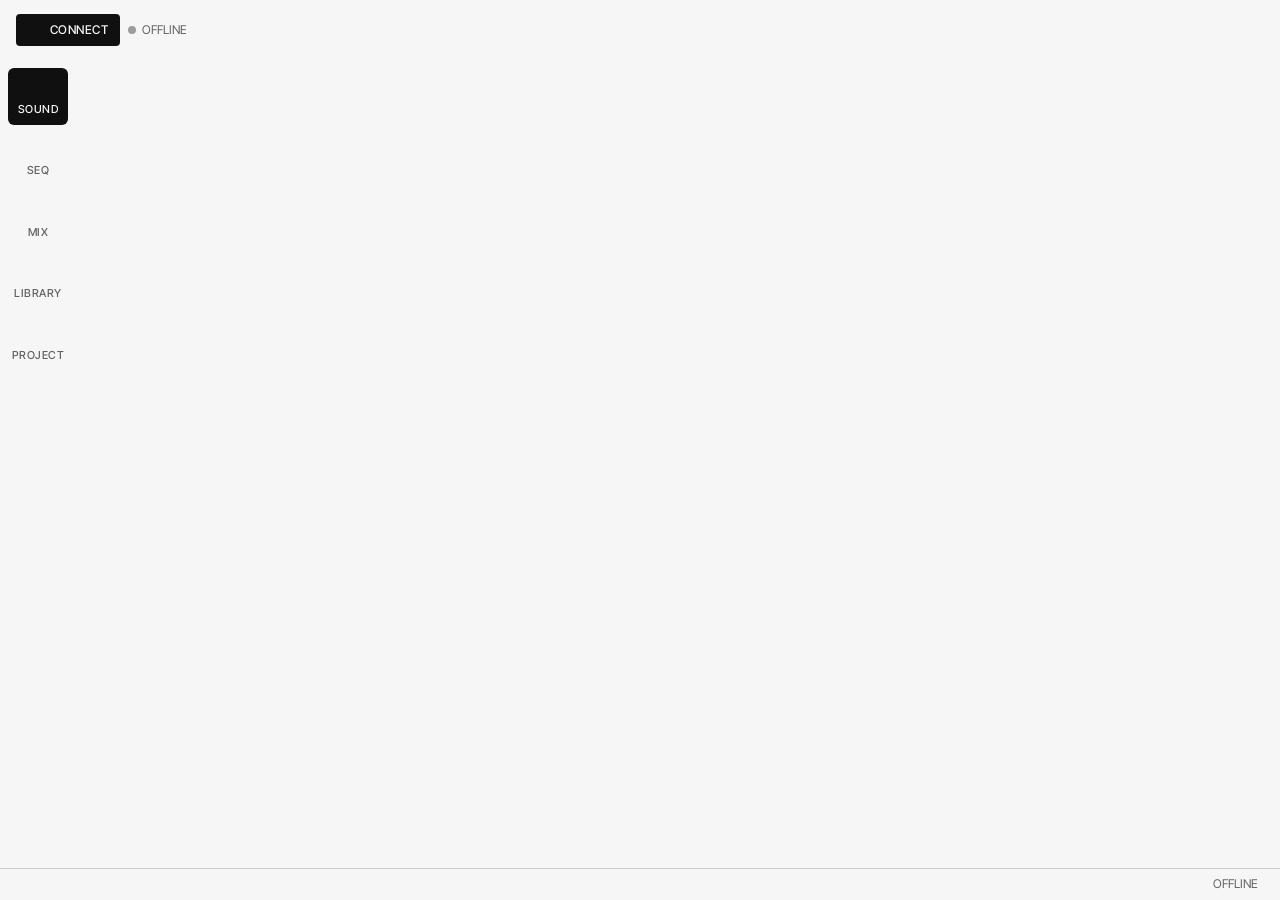
==== commit 2e4d3917: "Editor: no wordmark in the header; the header stays two rows on a phone (320 px and up)" ====
--- a/app/index.html
+++ b/app/index.html
@@ -14,7 +14,6 @@
 <body>
 <div class="app">
   <header class="top">
-    <span class="brand">Felucca</span>
     <div class="conn">
       <button type="button" class="btn primary" id="connect"><span data-i="port_usb_c"></span><span data-t="connect"></span></button>
       <span class="state" id="state"><span class="dot" id="state-dot"></span><span id="state-t"></span></span>
--- a/app/app.css
+++ b/app/app.css
@@ -23,7 +23,6 @@
 /* ---- shell ---- */
 .app { display: grid; grid-template-columns: var(--rail) minmax(0, 1fr); grid-template-rows: auto 1fr var(--bar); min-height: 100vh; }
 .top { grid-column: 1 / -1; display: flex; align-items: center; gap: 16px; padding: 10px 16px; position: sticky; top: 0; z-index: 5; background: var(--bg); }
-.brand { font-size: 1rem; font-weight: 600; letter-spacing: .02em; color: var(--text); margin-right: 8px; }
 .conn { display: flex; align-items: center; gap: 8px; }
 .btn { display: inline-flex; align-items: center; gap: 6px; min-height: 32px; padding: 0 12px; border: 0; border-radius: var(--r-s); background: var(--raise); color: var(--text); cursor: pointer; font-size: .75rem; font-weight: 500; letter-spacing: .04em; text-transform: uppercase; }
 .btn:hover { background: var(--key); color: var(--ink); }
@@ -59,12 +58,14 @@
 
 main { grid-row: 2; padding: 4px 16px 24px 4px; min-width: 0; }
 .screen[hidden] { display: none; }
-.grid { display: grid; grid-template-columns: repeat(auto-fill, minmax(min(100%, 300px), 1fr)); gap: var(--gap); align-items: start; }
+/* masonry: cards of any height packed into columns (300 px and up); a wide card spans them all */
+.grid { display: block; columns: 300px; column-gap: var(--gap); }
+.grid > * { break-inside: avoid; margin: 0 0 var(--gap); }
 .card { background: var(--surf); border-radius: var(--r); padding: 12px; min-width: 0; }
 .card h2 { display: flex; align-items: center; gap: 8px; margin: 0 0 10px; font-size: .75rem; font-weight: 600; letter-spacing: .06em; text-transform: uppercase; color: var(--mid); }
 .card h2 .ic { font-size: 1rem; }
 .card h2 .aside { margin-left: auto; font-weight: 500; color: var(--mid); letter-spacing: .04em; }
-.wide { grid-column: 1 / -1; }
+.grid > .wide { column-span: all; }
 
 /* ---- the gauge row: value left, label right, fill from the left (one parameter = one row) ---- */
 .rows { display: flex; flex-direction: column; gap: 4px; }
@@ -195,7 +196,7 @@
   .app { grid-template-columns: minmax(0, 1fr); grid-template-rows: auto 1fr var(--bar); padding-bottom: calc(var(--nav) + env(safe-area-inset-bottom)); }
   .top { flex-wrap: wrap; gap: 8px; padding: 8px 12px; }
   .top .state { display: none; }
-  .brand { display: none; }
+  #installer { display: none; }                 /* (on a phone: in settings > system) */
   .tools .iconbtn { width: 36px; }
   .store { padding: 0 4px; margin-left: auto; }
   .store .lbl { display: none; }
@@ -312,7 +313,7 @@
 
 /* ---- SAMPLES ---- */
 .subtabs { max-width: 320px; margin-bottom: var(--gap); }
-.grid.samples { grid-template-columns: repeat(auto-fill, minmax(min(100%, 420px), 1fr)); }
+.grid.samples { columns: 420px; }
 .slothead { display: flex; align-items: center; gap: 10px; margin-bottom: 8px; }
 .slothead b { color: var(--theme); font-weight: 600; font-size: 1rem; }
 .slothead .btn { margin-left: auto; }
@@ -367,3 +368,4 @@
 .strip.muted .vgauge .fill { border-top-color: var(--dim); background: color-mix(in srgb, var(--dim) 14%, var(--bg)); }
 .strip.muted .vgauge .v { color: var(--dim); }
 @media (max-width: 640px) { .vgauge { height: 160px; } }
+@media (max-width: 400px) { #store-t { display: none; } .store .bar { width: 48px; } }   /* (the dialog has the numbers) */
